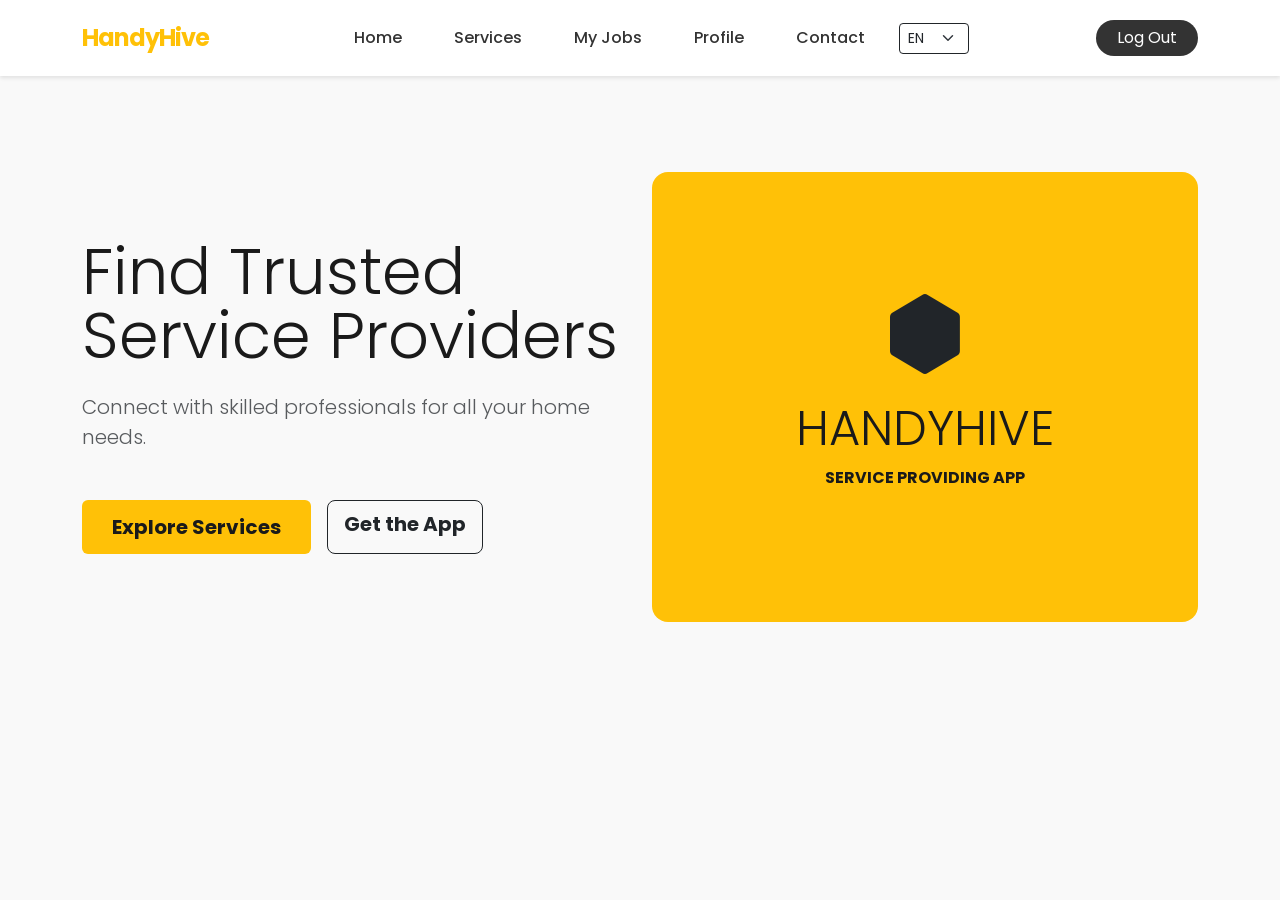
==== HandyHive-Frontend/index.html @ 85cf54a1 "Full Project Upload: Frontend, Backend, and Documentation" ====
<!DOCTYPE html>
<html lang="en">
<head>
    <meta charset="UTF-8">
    <title>HandyHive - Home</title>
    <link href="https://cdn.jsdelivr.net/npm/bootstrap@5.3.0/dist/css/bootstrap.min.css" rel="stylesheet">
    <link rel="stylesheet" href="https://cdn.jsdelivr.net/npm/bootstrap-icons@1.11.0/font/bootstrap-icons.css">
    <link rel="stylesheet" href="styles.css">
</head>
<body>

<nav class="navbar navbar-expand-lg navbar-light sticky-top" style="background-color: #fff; box-shadow: 0 2px 4px rgba(0,0,0,0.1);">
    <div class="container">
        <a class="navbar-brand fw-bold text-warning" href="index.html">HandyHive</a>
        <button class="navbar-toggler" type="button" data-bs-toggle="collapse" data-bs-target="#navbarNav">
            <span class="navbar-toggler-icon"></span>
        </button>
        <div class="collapse navbar-collapse justify-content-center" id="navbarNav">
            <ul class="navbar-nav gap-3 align-items-center">
                <li class="nav-item"><a class="nav-link" href="index.html" data-i18n="nav_home">Home</a></li>
                <li class="nav-item"><a class="nav-link" href="services.html" data-i18n="nav_services">Services</a></li>
                <li class="nav-item"><a class="nav-link" href="my-jobs.html" data-i18n="nav_jobs">My Jobs</a></li>
                <li class="nav-item"><a class="nav-link" href="profile.html" data-i18n="nav_profile">Profile</a></li>
                <li class="nav-item"><a class="nav-link" href="contact.html" data-i18n="nav_contact">Contact</a></li>



                <li class="nav-item">
                    <select class="form-select form-select-sm border-dark" style="width: 70px;" id="langSelect" onchange="changeLanguage(this.value)">
                        <option value="en">EN</option>
                        <option value="cz">CZ</option>
                        <option value="ar">AR</option>
                    </select>
                </li>
            </ul>
        </div>
        <button class="btn ms-3" data-i18n="btn_logout" style="background-color: #333; color: #fff; border-radius: 20px; padding: 5px 20px;" onclick="doLogout()">Log Out</button>
    </div>
</nav>

<div class="container py-5 mt-5">
    <div class="row align-items-center">
        <div class="col-lg-6">
            <h1 class="display-3 fw-800 lh-1 mb-4" data-i18n="hero_title">Find Trusted Service Providers</h1>
            <p class="lead text-muted mb-5" data-i18n="hero_sub">Connect with skilled professionals for all your home needs.</p>
            <div class="d-flex gap-3">
                <a href="services.html" class="btn btn-gold btn-lg" data-i18n="btn_explore">Explore Services</a>
                <a href="download-app.html" class="btn btn-outline-dark btn-lg fw-bold" data-i18n="btn_app">Get the App</a>
            </div>
        </div>
        <div class="col-lg-6">
            <div class="bg-gold p-5 rounded-4 text-center d-flex flex-column justify-content-center" style="height: 450px;">
                <i class="bi bi-hexagon-fill display-1 mb-3 text-dark"></i>
                <h2 class="fw-800 display-5">HANDYHIVE</h2>
                <p class="fw-bold ls-2" data-i18n="login_sub">SERVICE PROVIDING APP</p>
            </div>
        </div>
    </div>
</div>

<div class="modal fade" id="subModal" tabindex="-1">
    <div class="modal-dialog modal-xl">
        <div class="modal-content border-0">
            <div class="modal-header bg-gold border-0">
                <h5 class="modal-title fw-bold" data-i18n="sub_title">Manage Plan</h5>
                <button type="button" class="btn-close" data-bs-dismiss="modal"></button>
            </div>
            <div class="modal-body bg-light p-5">

                <div id="cancelSection" class="text-end mb-3 d-none">
                    <button onclick="cancelSub()" class="btn btn-outline-danger btn-sm fw-bold" data-i18n="sub_cancel">Cancel Subscription</button>
                </div>

                <div class="row g-4 text-center">
                    <div class="col-md-6">
                        <div class="card h-100 border-warning shadow p-4">
                            <h3 class="fw-bold" data-i18n="sub_monthly">Monthly</h3>
                            <h1 class="display-4 fw-bold my-3">400 Kč</h1>
                            <ul class="list-unstyled mb-4">
                                <li data-i18n="sub_prio">✅ Priority Matching</li>
                                <li data-i18n="sub_nofee">✅ No Fees</li>
                            </ul>
                            <button id="btnMonthly" onclick="buySub(400)" class="btn btn-gold w-100" data-i18n="btn_sub">Subscribe</button>
                        </div>
                    </div>
                    <div class="col-md-6">
                        <div class="card h-100 bg-dark text-white shadow-lg p-4">
                            <h3 class="fw-bold text-gold" data-i18n="sub_annual">Annual</h3>
                            <h1 class="display-4 fw-bold my-3">4000 Kč</h1>
                            <ul class="list-unstyled mb-4">
                                <li data-i18n="sub_feat">✅ Featured Profile</li>
                                <li data-i18n="sub_free">✅ 2 Months Free</li>
                            </ul>
                            <button id="btnAnnual" onclick="buySub(4000)" class="btn btn-light w-100" data-i18n="btn_premium">Go Premium</button>
                        </div>
                    </div>
                </div>
            </div>
        </div>
    </div>
</div>

<script src="js/main.js"></script>
<script src="https://cdn.jsdelivr.net/npm/bootstrap@5.3.0/dist/js/bootstrap.bundle.min.js"></script>

<script>
    // ✅ FIXED: Using localStorage correctly to find the user
    async function openSubModal() {
        const userStr = localStorage.getItem('user');

        // If user is missing, redirect to login
        if (!userStr) {
            window.location.href = 'login.html';
            return;
        }

        const user = JSON.parse(userStr);
        const endpoint = (user.role === 'PROVIDER')
            ? `providers/${user.providerId || user.id}`
            : `users/${user.id}`;

        try {
            let res = await fetch(`http://localhost:8082/api/${endpoint}`, {
                headers: { 'Authorization': 'Bearer ' + user.token }
            });

            if (res.ok) {
                const data = await res.json();
                const currentSub = data.subscriptionId || 1;

                const btnMonthly = document.getElementById('btnMonthly');
                const btnAnnual = document.getElementById('btnAnnual');
                const cancelSec = document.getElementById('cancelSection');

                // Reset UI
                btnMonthly.className = "btn btn-gold w-100";
                btnMonthly.disabled = false;
                btnMonthly.innerText = "Subscribe";

                btnAnnual.className = "btn btn-light w-100";
                btnAnnual.disabled = false;
                btnAnnual.innerText = "Go Premium";

                cancelSec.classList.add('d-none');

                // Update UI based on Current Plan
                if (currentSub === 2) {
                    btnMonthly.innerText = "Current Plan";
                    btnMonthly.className = "btn btn-secondary w-100";
                    btnMonthly.disabled = true;
                    btnAnnual.innerText = "Upgrade (Save 16%)";
                    cancelSec.classList.remove('d-none');
                } else if (currentSub === 3) {
                    btnAnnual.innerText = "Current Plan";
                    btnAnnual.className = "btn btn-secondary w-100";
                    btnAnnual.disabled = true;
                    btnMonthly.innerText = "Downgrade to Monthly";
                    cancelSec.classList.remove('d-none');
                }

                // Show Modal
                const modal = new bootstrap.Modal(document.getElementById('subModal'));
                modal.show();

                // Re-apply translation if available
                if(typeof changeLanguage === 'function') {
                    changeLanguage(localStorage.getItem('appLang') || 'en');
                }
            } else {
                alert("Error loading subscription info.");
            }
        } catch(e) {
            console.error(e);
            alert("Network Error.");
        }
    }

    function buySub(price) {
        // Close modal
        const modalEl = document.getElementById('subModal');
        const modal = bootstrap.Modal.getInstance(modalEl);
        modal.hide();

        // Save intent to Session
        sessionStorage.setItem('total', price);
        sessionStorage.setItem('isSubscription', 'true');

        // Go to Checkout
        window.location.href = 'checkout.html';
    }

    async function cancelSub() {
        if (!confirm("Are you sure? Premium benefits will be lost.")) return;

        const user = JSON.parse(localStorage.getItem('user'));
        const endpoint = (user.role === 'PROVIDER')
            ? `providers/${user.providerId || user.id}`
            : `users/${user.id}`;

        try {
            await fetch(`http://localhost:8082/api/${endpoint}`, {
                method: 'PUT',
                headers: { 'Content-Type': 'application/json', 'Authorization': 'Bearer ' + user.token },
                body: JSON.stringify({ subscriptionId: 1 }) // Set back to Free
            });
            alert("Subscription Cancelled.");
            location.reload();
        } catch(e) { alert("Error cancelling."); }
    }
</script>
</body>
</html>
---- HandyHive-Frontend/styles.css ----
@import url('https://fonts.googleapis.com/css2?family=Poppins:wght@300;400;600;700;800&display=swap');

:root {
    --brand-gold: #FFC107;
    --brand-black: #1a1a1a;
}

body {
    font-family: 'Poppins', sans-serif;
    background-color: #f9f9f9;
    color: var(--brand-black);
}

.bg-gold { background-color: var(--brand-gold) !important; }
.text-gold { color: var(--brand-gold) !important; }

.btn-brand {
    background-color: var(--brand-black);
    color: var(--brand-gold);
    font-weight: 600;
    padding: 10px 25px;
    border-radius: 6px;
    border: none;
    transition: 0.3s;
}
.btn-brand:hover { background-color: #333; color: #fff; }

.btn-gold {
    background-color: var(--brand-gold);
    color: var(--brand-black);
    font-weight: 700;
    padding: 12px 30px;
    border: none;
    border-radius: 6px;
}
.btn-gold:hover { background-color: #e0a800; }

.navbar { background: white; padding: 15px 0; box-shadow: 0 2px 10px rgba(0,0,0,0.05); }
.nav-link { color: #333 !important; font-weight: 500; margin: 0 10px; }
.nav-link:hover { color: var(--brand-gold) !important; }
.navbar-brand { font-weight: 800; font-size: 1.5rem; color: var(--brand-gold) !important; letter-spacing: -1px; }

.form-control { padding: 12px; border-radius: 8px; border: 1px solid #ddd; }
.form-control:focus { border-color: var(--brand-gold); box-shadow: 0 0 0 3px rgba(255, 193, 7, 0.2); }
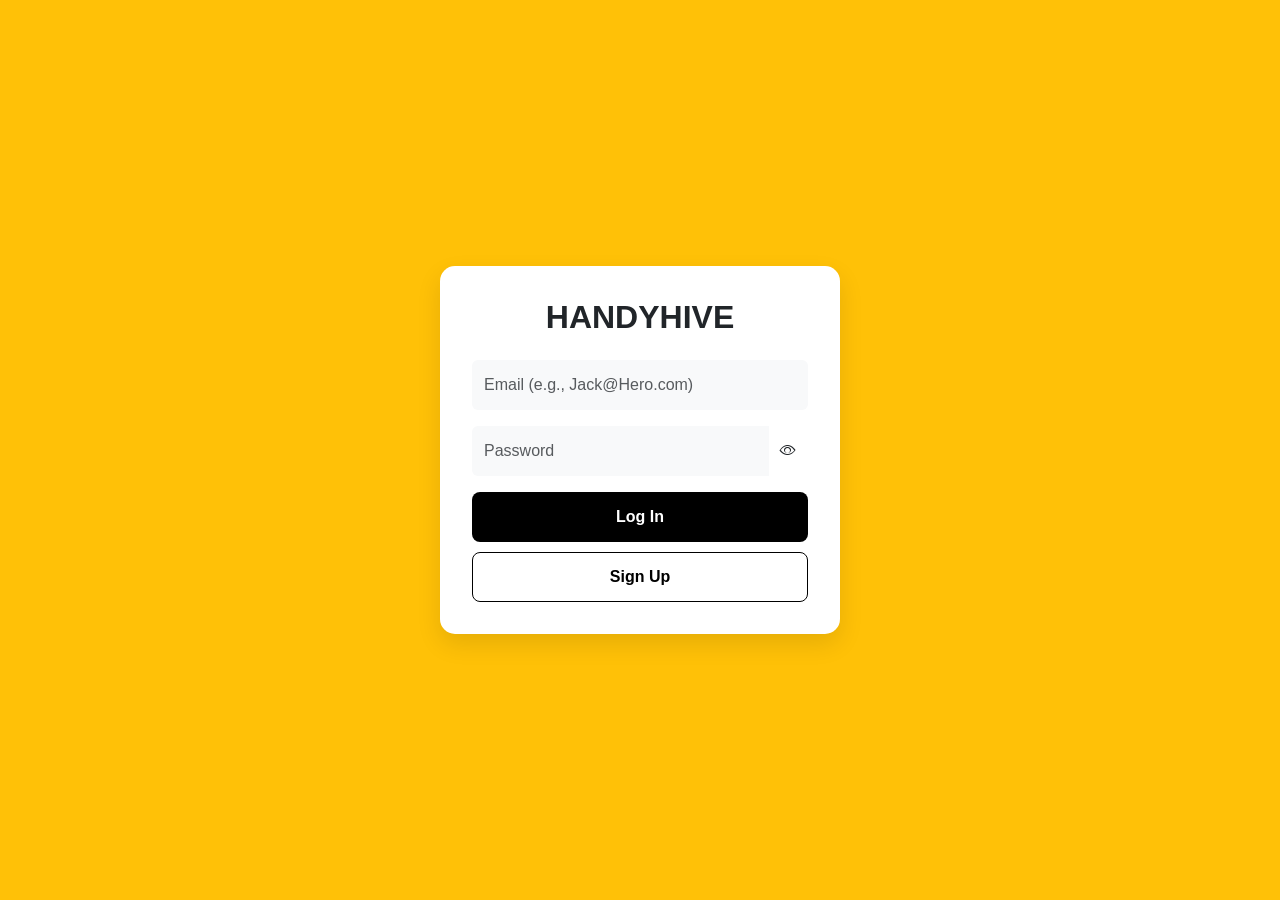
==== commit 7f056531: "Improve account settings, provider restrictions, loading UI and homepage logo" ====
--- a/HandyHive-Frontend/index.html
+++ b/HandyHive-Frontend/index.html
@@ -8,6 +8,12 @@
     <link rel="stylesheet" href="styles.css">
 </head>
 <body>
+
+<script>
+    if (!localStorage.getItem('user')) {
+        window.location.replace('login.html');
+    }
+</script>
 
 <nav class="navbar navbar-expand-lg navbar-light sticky-top" style="background-color: #fff; box-shadow: 0 2px 4px rgba(0,0,0,0.1);">
     <div class="container">
@@ -48,12 +54,9 @@
                 <a href="download-app.html" class="btn btn-outline-dark btn-lg fw-bold" data-i18n="btn_app">Get the App</a>
             </div>
         </div>
-        <div class="col-lg-6">
-            <div class="bg-gold p-5 rounded-4 text-center d-flex flex-column justify-content-center" style="height: 450px;">
-                <i class="bi bi-hexagon-fill display-1 mb-3 text-dark"></i>
-                <h2 class="fw-800 display-5">HANDYHIVE</h2>
-                <p class="fw-bold ls-2" data-i18n="login_sub">SERVICE PROVIDING APP</p>
-            </div>
+        <div class="bg-gold p-4 rounded-4 text-center d-flex align-items-center justify-content-center" style="height: 450px; overflow: hidden;">
+            <img src="assets/handyhive-logo.png" alt="HandyHive Service Providing App logo" class="img-fluid home-logo" style="max-height: 390px; object-fit: contain;">
+        </div>
         </div>
     </div>
 </div>
@@ -120,7 +123,7 @@
             : `users/${user.id}`;
 
         try {
-            let res = await fetch(`http://localhost:8082/api/${endpoint}`, {
+            let res = await fetch(`https://handyhive-api.onrender.com/api/${endpoint}`, {
                 headers: { 'Authorization': 'Bearer ' + user.token }
             });
 
@@ -198,7 +201,7 @@
             : `users/${user.id}`;
 
         try {
-            await fetch(`http://localhost:8082/api/${endpoint}`, {
+            await fetch(`https://handyhive-api.onrender.com/api/${endpoint}`, {
                 method: 'PUT',
                 headers: { 'Content-Type': 'application/json', 'Authorization': 'Bearer ' + user.token },
                 body: JSON.stringify({ subscriptionId: 1 }) // Set back to Free
--- a/HandyHive-Frontend/styles.css
+++ b/HandyHive-Frontend/styles.css
@@ -41,4 +41,25 @@
 .navbar-brand { font-weight: 800; font-size: 1.5rem; color: var(--brand-gold) !important; letter-spacing: -1px; }
 
 .form-control { padding: 12px; border-radius: 8px; border: 1px solid #ddd; }
-.form-control:focus { border-color: var(--brand-gold); box-shadow: 0 0 0 3px rgba(255, 193, 7, 0.2); }+.form-control:focus { border-color: var(--brand-gold); box-shadow: 0 0 0 3px rgba(255, 193, 7, 0.2); }
+
+/* Global loading overlay for Render/Neon free-tier cold starts */
+.hh-loading-overlay {
+    position: fixed;
+    inset: 0;
+    z-index: 99999;
+    background: rgba(255, 255, 255, 0.82);
+    backdrop-filter: blur(3px);
+    display: flex;
+    align-items: center;
+    justify-content: center;
+}
+
+.hh-loading-box {
+    background: #fff;
+    border-radius: 18px;
+    padding: 28px 34px;
+    max-width: 360px;
+    text-align: center;
+    box-shadow: 0 18px 60px rgba(0,0,0,0.18);
+}
